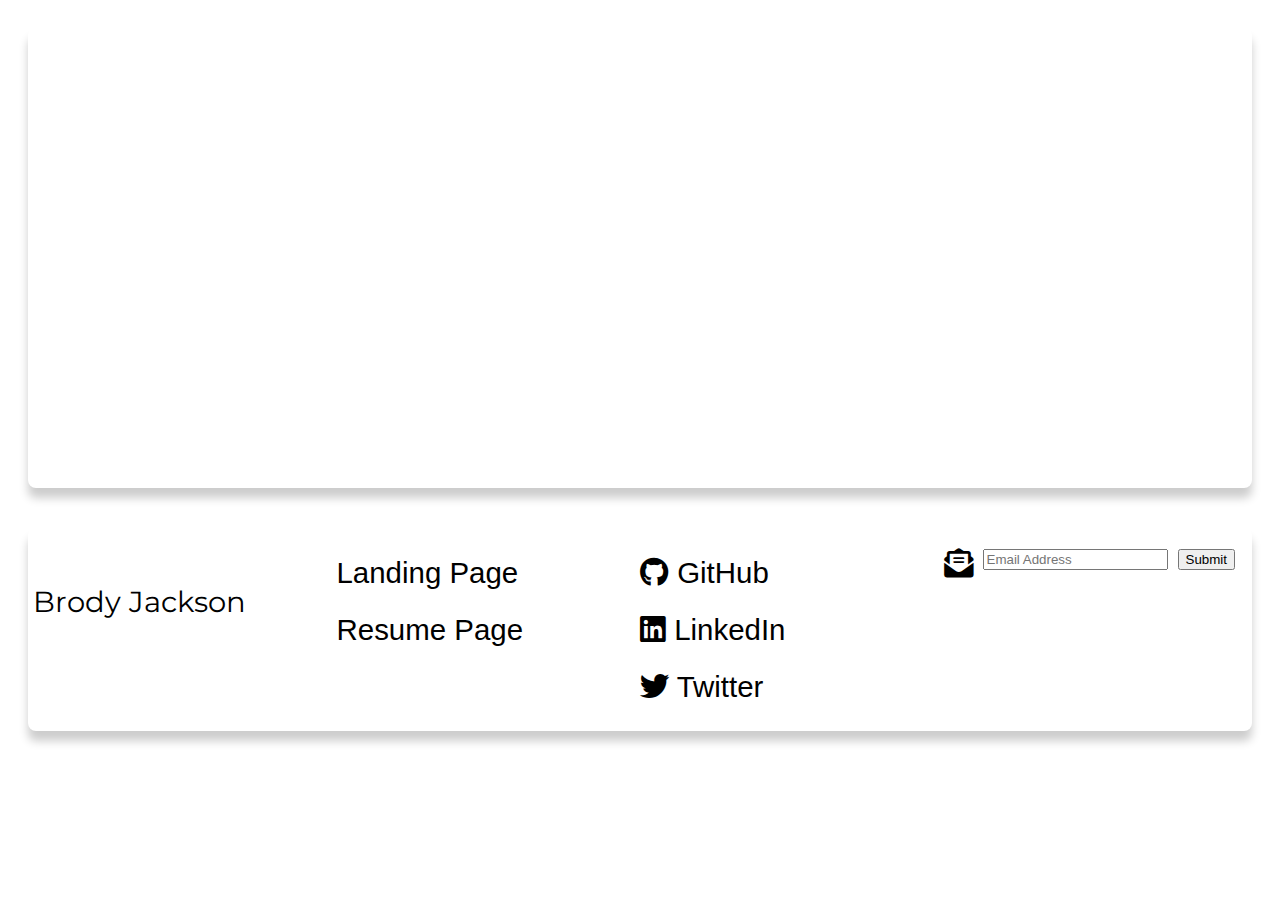
==== docs/resume.html @ ce760f02 "created resume html file and incorporated it into css" ====
<!DOCTYPE html>
<html lang="en">
<head>
    <meta charset="UTF-8">
    <meta name="viewport" content="width=device-width, initial-scale=1.0">
    <title>Resume</title>
    <link rel="stylesheet" href="css/styles.css">

    <!-- Font Awesome Icons -->
    <link rel="preload" href="https://cdnjs.cloudflare.com/ajax/libs/font-awesome/6.0.0-beta2/css/all.min.css"
        as="style" onload="this.onload=null;this.rel='stylesheet'">
    <noscript>
        <link rel="stylesheet" href="https://cdnjs.cloudflare.com/ajax/libs/font-awesome/6.0.0-beta2/css/all.min.css">
    </noscript>   

    <!-- Google fonts -->    
    <link rel="preload" href="https://fonts.googleapis.com/css2?family=Montserrat&family=Inter+Sans&display=swap"
        as="style" onload="this.onload=null;this.rel='stylesheet'">
    <noscript>
        <link rel="stylesheet" href="https://fonts.googleapis.com/css2?family=Montserrat&family=Inter+Sans&display=swap">
    </noscript>
</head>
<body>
    <main>
    <div class="resume-cards">
        <div class="resume-card">

        </div>

    <div class="footer-card">
        <footer>
            <div class="column">
                <p>Brody Jackson</p>
            </div>

            <div class="column">
                <a href="#">Landing Page</a>
                <a href="#">Resume Page</a>
            </div>

            <div class="column">
                <a href="https://github.com/brogey"><span class="footer-link"><i class="fa-brands fa-github"></i> GitHub</span></a>
                <a href="https://www.linkedin.com/in/brody-jackson-4b256218b/"><span class="footer-link"><i class="fa-brands fa-linkedin"></i> LinkedIn</span></a>
                <a href="https://twitter.com/brogeyyy"><span class="footer-link"><i class="fa-brands fa-twitter"></i> Twitter</span></a>
            </div>

            <div class="column">
                <form class="newsletter-form">
                    <i class="fas fa-envelope-open-text"></i>
                    <input type="email" placeholder="Email Address" required>
                    <input type="submit" value="Submit">
                </form>
            </div>
        </footer>
    </div>
    </div>
    </main>
</body>
</html>
---- docs/css/styles.css ----
:root {
    --base-link-color: #000000;
    --primary-color: #00095C;
    --secondary-color: #000;
    --card-color: #fff;

    --font-primary: 'Montserrat', sans-serif;
    --font-secondary: 'Inter', sans-serif;

    --base-font-size: 2.3vw;
    --h1-font-size: 4vw;
    --h2-font-size: 3vw;
    --h3-font-size: 2vw;
}

body {
    background-image: url(../images/johny-goerend-U_diPCXCBxU-unsplash.jpg);
    background-size: cover;
    background-position: center;
    font: var(--base-font-size) / 1.6 var(--font-primary);
}

/* Base Element Styles */
h1,
h2 {
    font-family: var(--font-primary);
    text-transform: capitalize;
}

h1 {
    font-size: var(--h1-font-size);
}

h2 {
    font-size: var(--h2-font-size)
}

h3 {
    font-family: var(--font-secondary);
    text-transform: capitalize;

    font-size: var(--h3-font-size);
}

.color-bold-text {
    color: var(--primary-color);
    font-weight: bold;
}

a {
    font-family: var(--font-secondary);
    color: var(--base-link-color);
    text-decoration: none;
}

a:hover {
    text-decoration: underline;
}

/* Layout Styles */
.name-card {
    grid-area: name;
    background-color: #fff;
    border-radius: 8px;
    padding: 5px 5px;
    margin: 20px;
    box-shadow: 0 10px 10px 0 rgba(0, 0, 0, 0.2);
    transition: 0.3s;

    text-align: center;
}

.headshot-card {
    grid-area: headshot;
    background-color: #fff;
    border-radius: 8px;
    padding: 5px 5px;
    margin: 20px;
    box-shadow: 0 10px 10px 0 rgba(0, 0, 0, 0.2);
    transition: 0.3s;
}

.headshot-card img {
    max-width: 100%;
    max-height: 100%;
    display: block;
    border-radius: 8px;
    margin: 0 auto;
    object-fit: contain;
}

.bio-card {
    grid-area: bio;
    background-color: #fff;
    border-radius: 8px;
    padding: 5px 5px;
    margin: 20px;
    box-shadow: 0 10px 10px 0 rgba(0, 0, 0, 0.2);
    transition: 0.3s;

    text-align: center;
}

.projects-card {
    grid-area: projects;
    background-color: #fff;
    border-radius: 8px;
    padding: 5px 5px;
    margin: 20px;
    box-shadow: 0 10px 10px 0 rgba(0, 0, 0, 0.2);
    transition: 0.3s;

    text-align: center;
}

.articles-card {
    grid-area: articles;
    background-color: #fff;
    border-radius: 8px;
    padding: 5px 5px;
    margin: 20px;
    box-shadow: 0 10px 10px 0 rgba(0, 0, 0, 0.2);
    transition: 0.3s;

    text-align: center;
}

.socials-card {
    grid-area: socials;
    background-color: #fff;
    border-radius: 8px;
    padding: 5px 5px;
    margin: 20px;
    box-shadow: 0 10px 10px 0 rgba(0, 0, 0, 0.2);
    transition: 0.3s;

    text-align: center;
}

.socials-card img {
    max-width: 20%;
    max-height: 20%;
}

.socials-links img{
    margin-left: 10px;
    margin-right: 10px;
}

.resume-card {
    grid-area: resume;
    background-color: #fff;
    border-radius: 8px;
    padding: 5px 5px;
    margin: 20px;
    box-shadow: 0 10px 10px 0 rgba(0, 0, 0, 0.2);
    transition: 0.3s;

    text-align: center;
}

.footer-card {
    grid-area: footer;
    background-color: #fff;
    border-radius: 8px;
    padding: 5px 5px;
    margin: 20px;
    box-shadow: 0 10px 10px 0 rgba(0, 0, 0, 0.2);
    transition: 0.3s;
}

footer {
    display: flex;
    justify-content: space-between;
    vertical-align: middle;
    margin-bottom: 1rem;
    margin-top: 1rem;
}

.column {
    flex: 1;
    display: flex;
    flex-direction: column;
    gap: 10px;
    vertical-align: middle;
}

.column form {
    display: flex;
    flex-direction: row;
    align-items: flex-start;
    vertical-align: middle;
    gap: 10px;
}

.cards {
    display: grid;
    grid-template-areas: 
        'name name bio bio bio bio'
        'headshot headshot bio bio bio bio'
        'headshot headshot bio bio bio bio'
        'projects projects projects articles articles articles'
        'socials socials socials socials socials socials'
        'footer footer footer footer footer footer';
    grid-auto-rows: minmax(100px, auto);
}

.resume-cards {
    display: grid;
    grid-template-areas: 
        'resume resume'
        'resume resume'
        'resume resume'
        'resume resume'
        'resume resume'
        'footer footer';
    grid-auto-rows: minmax(100px, auto);
}
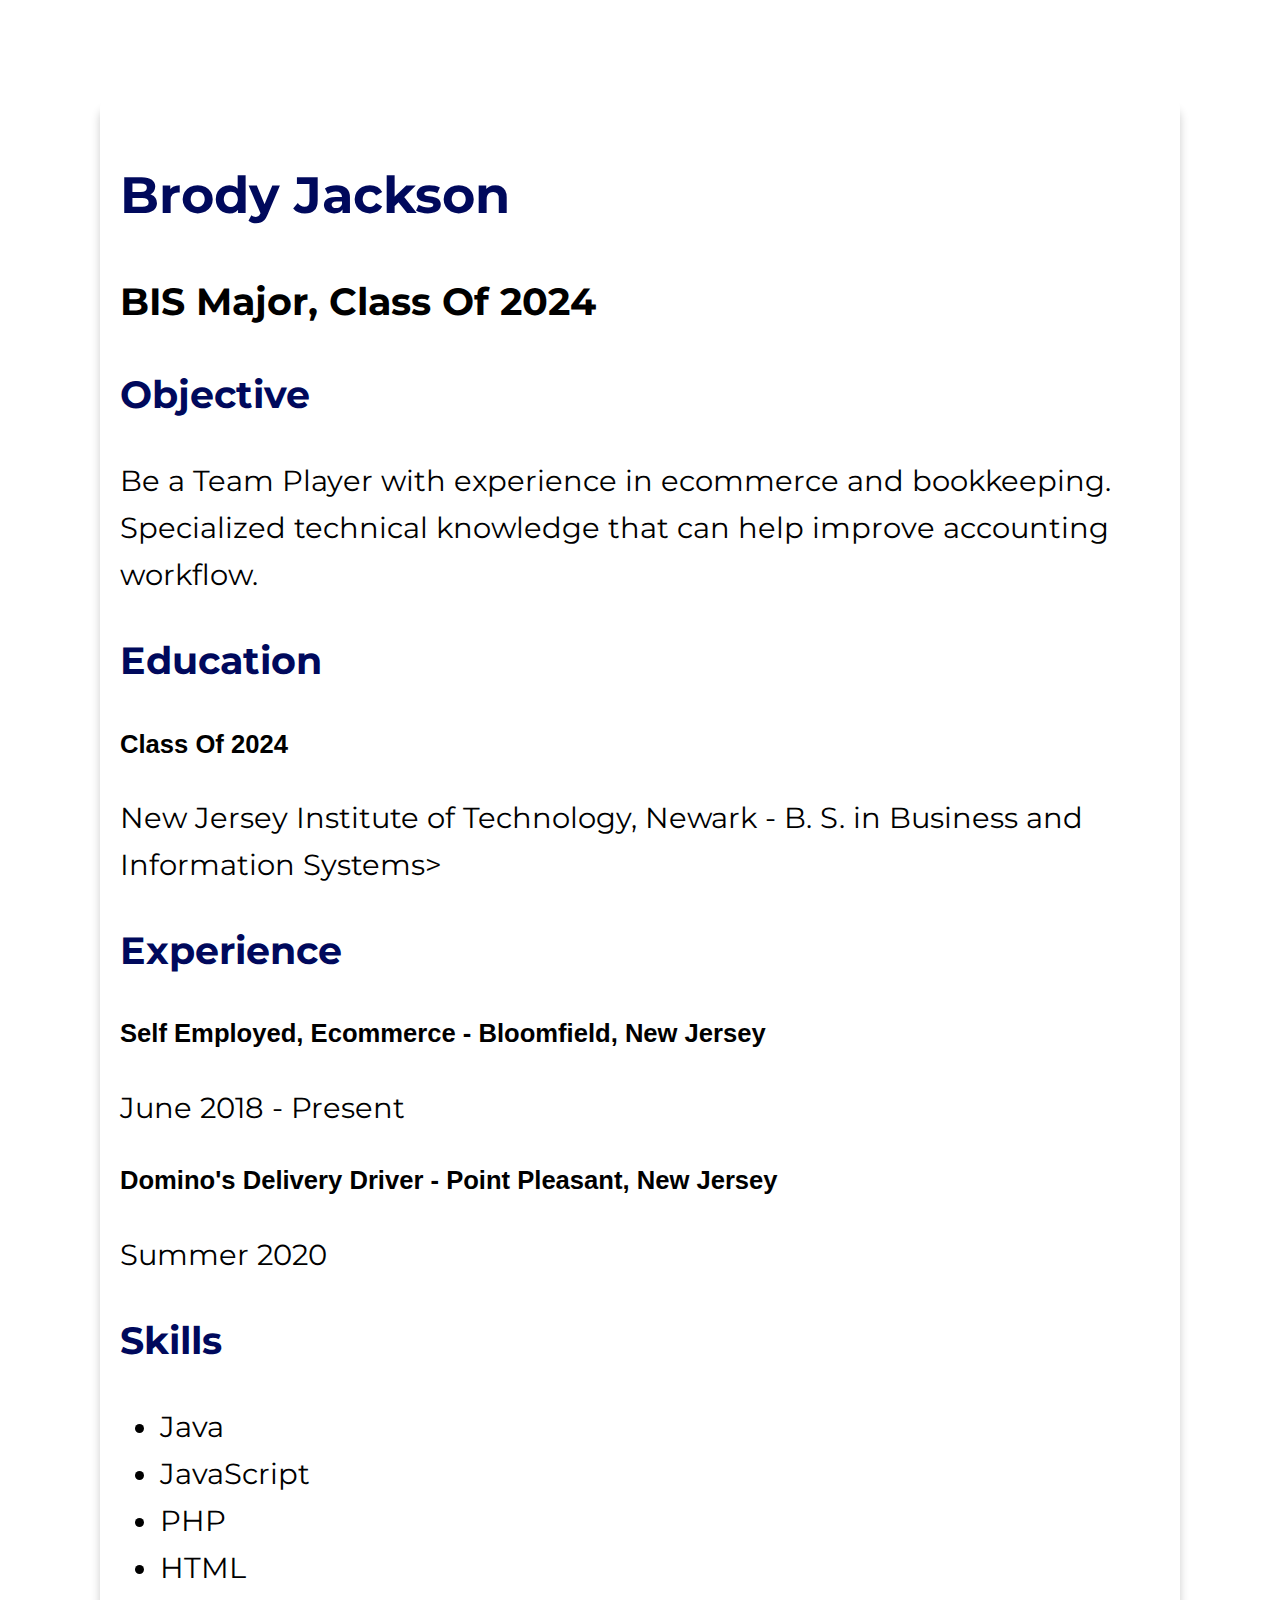
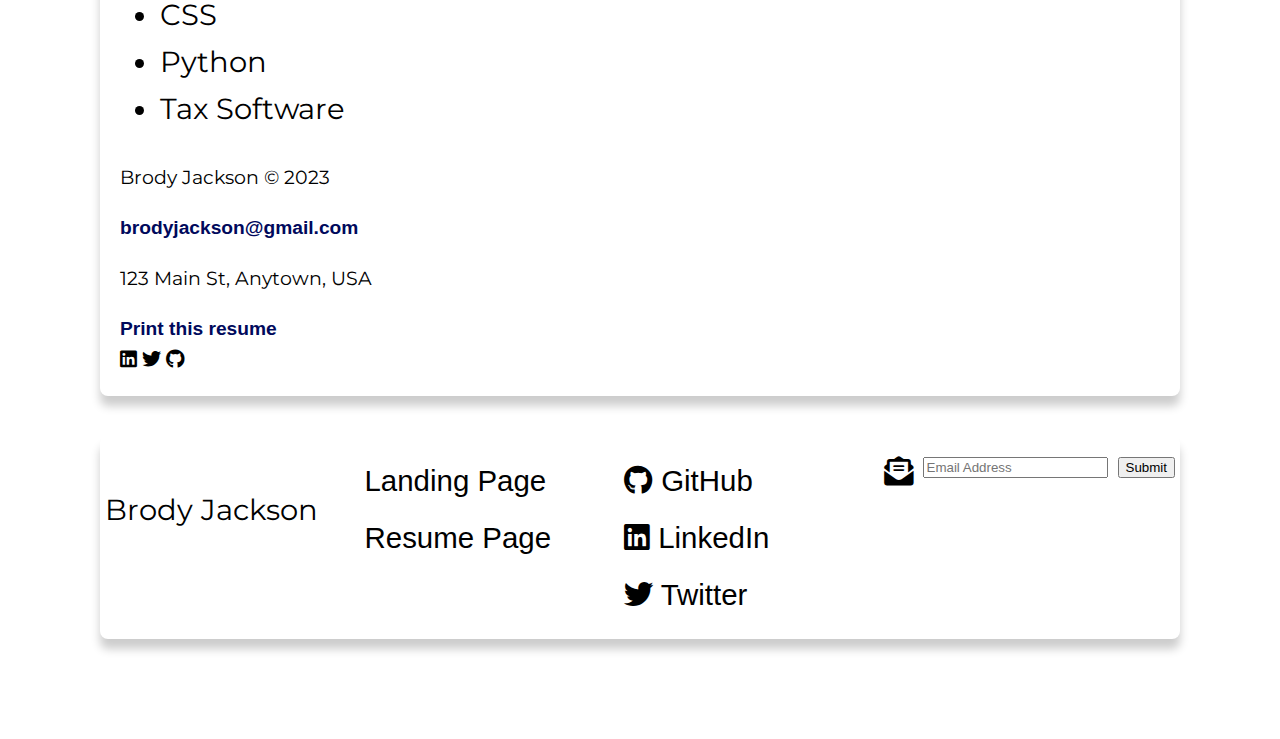
==== commit 780dfbb7: "added resume page content and css, connected landing and resume page together" ====
--- a/docs/resume.html
+++ b/docs/resume.html
@@ -24,7 +24,61 @@
     <main>
     <div class="resume-cards">
         <div class="resume-card">
+            <section>
+                <h1><span class="color-bold-text">Brody Jackson</span></h1>
+                <h2>BIS Major, Class of 2024</h2>
+            </section>
 
+            <section>
+                <h2><span class="color-bold-text">Objective</span></h2>
+                <p>Be a Team Player with experience in ecommerce and bookkeeping. Specialized technical knowledge that can help improve accounting workflow.</p>
+            </section>
+            
+            <section>
+                <h2><span class="color-bold-text">Education</span></h2>
+                <article>
+                    <h3>Class of 2024</h3>
+                    <p>New Jersey Institute of Technology, Newark - <span class="emphasized">B. S. in Business and Information Systems></span></p>
+                </article>
+            </section>
+            
+            <section>
+                <h2><span class="color-bold-text">Experience</span></h2>
+                <article>
+                    <h3>Self Employed, Ecommerce - <span class="emphasized">Bloomfield, New Jersey</span></h3>
+                    <p>June 2018 - Present</p>
+                </article>
+                <article>
+                    <h3>Domino's Delivery Driver - <span class="emphasized">Point Pleasant, New Jersey</span></h3>
+                    <p>Summer 2020</p>
+                </article>
+            </section>
+            
+            <section>
+                <h2><span class="color-bold-text">Skills</span></h2>
+                <ul>
+                    <li>Java</li>
+                    <li>JavaScript</li>
+                    <li>PHP</li>
+                    <li>HTML</li>
+                    <li>CSS</li>
+                    <li>Python</li>
+                    <li>Tax Software</li>
+                </ul>
+            </section>
+
+            <div class="ender">
+                <p>Brody Jackson © 2023</p>
+                <p><a href="mailto:brodyjackson@gmail.com"><span class="color-bold-text">brodyjackson@gmail.com</span></a></p>
+                <p>123 Main St, Anytown, USA</p>
+                <a href="#" class="print-link" onclick="window.print();return false;"><span class="color-bold-text">Print this resume</span></a>
+
+                <div class="social-links">
+                    <a href="https://www.linkedin.com/in/brody-jackson-4b256218b/"><i class="fab fa-linkedin"></i></a>
+                    <a href="https://twitter.com/brogeyyy"><i class="fab fa-twitter"></i></a>
+                    <a href="https://github.com/brogey"><i class="fab fa-github"></i></a>
+                </div>
+            </div>
         </div>
 
     <div class="footer-card">
@@ -34,8 +88,8 @@
             </div>
 
             <div class="column">
-                <a href="#">Landing Page</a>
-                <a href="#">Resume Page</a>
+                <a href="/docs/index.html">Landing Page</a>
+                <a href="/docs/resume.html">Resume Page</a>
             </div>
 
             <div class="column">
--- a/docs/css/styles.css
+++ b/docs/css/styles.css
@@ -18,6 +18,7 @@
     background-size: cover;
     background-position: center;
     font: var(--base-font-size) / 1.6 var(--font-primary);
+    margin: 5rem;
 }
 
 /* Base Element Styles */
@@ -151,12 +152,12 @@
     grid-area: resume;
     background-color: #fff;
     border-radius: 8px;
-    padding: 5px 5px;
-    margin: 20px;
-    box-shadow: 0 10px 10px 0 rgba(0, 0, 0, 0.2);
-    transition: 0.3s;
-
-    text-align: center;
+    padding: 20px 20px;
+    margin: 20px;
+    box-shadow: 0 10px 10px 0 rgba(0, 0, 0, 0.2);
+    transition: 0.3s;
+
+    text-align: left;
 }
 
 .footer-card {
@@ -215,4 +216,8 @@
         'resume resume'
         'footer footer';
     grid-auto-rows: minmax(100px, auto);
+}
+
+.ender {
+    font-size: 1.5vw;
 }